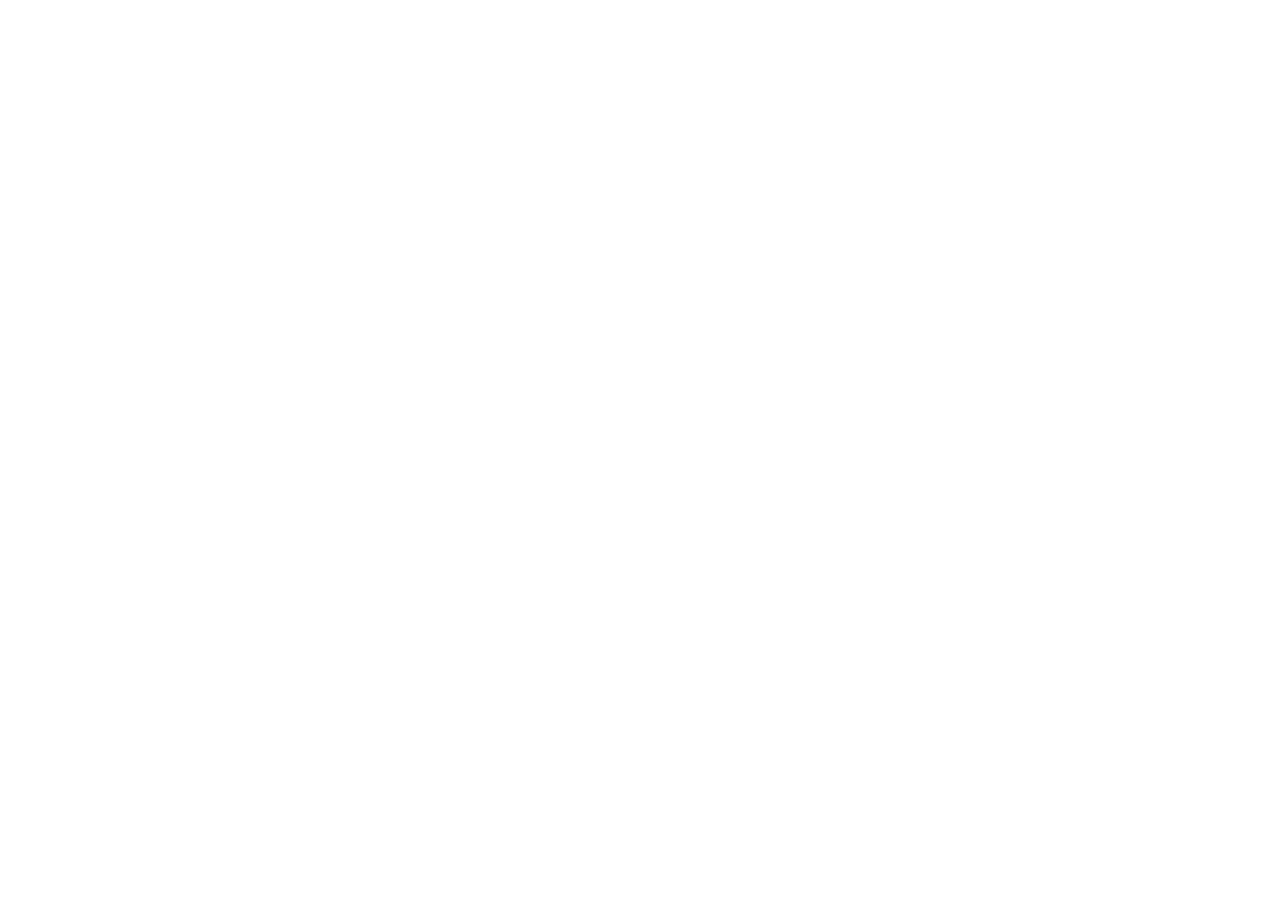
==== index.html @ 39b30212 "criado código base html do projeto social" ====
<!DOCTYPE html>
<html lang="pt-br">
<head>
    <meta charset="UTF-8">
    <meta http-equiv="X-UA-Compatible" content="IE=edge">
    <meta name="viewport" content="width=device-width, initial-scale=1.0">
    <link rel="shortcut icon" href="favicon.ico" type="image/x-icon">
    <title>Projeto Redes Sociais</title>
</head>
<body>
</body>
</html>
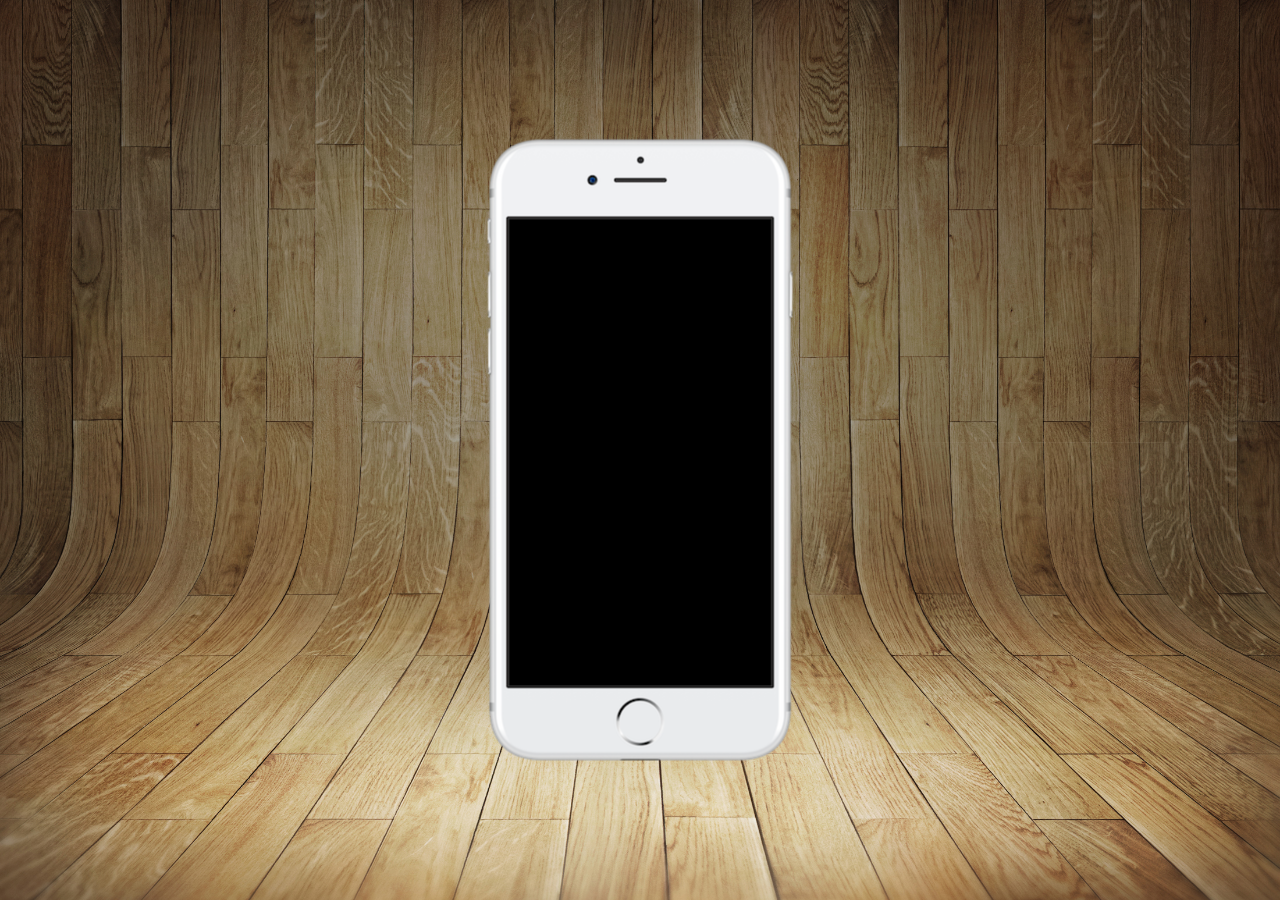
==== commit a70dc23f: "criado código css e sections do html" ====
--- a/index.html
+++ b/index.html
@@ -1,12 +1,25 @@
 <!DOCTYPE html>
 <html lang="pt-br">
+
 <head>
     <meta charset="UTF-8">
     <meta http-equiv="X-UA-Compatible" content="IE=edge">
     <meta name="viewport" content="width=device-width, initial-scale=1.0">
     <link rel="shortcut icon" href="favicon.ico" type="image/x-icon">
+    <link rel="stylesheet" href="style.css">
     <title>Projeto Redes Sociais</title>
 </head>
+
 <body>
+    <main>
+        <section id="telefone">
+
+        </section>
+
+        <section id="redes-sociais">
+
+        </section>
+    </main>
 </body>
+
 </html>--- a/style.css
+++ b/style.css
@@ -0,0 +1,36 @@
+@charset "UTF-8";
+
+* {
+    margin: 0;
+    padding: 0;
+    font-family: Arial, Helvetica, sans-serif;
+}
+
+html, body {
+    height: 100vh;
+    width: 100vw;
+    background-color: black;
+}
+
+body {
+    margin-bottom: -10px;
+    background: url(imagens/fundo-madeira.jpg) no-repeat top center;
+    background-size: cover;
+    background-attachment: fixed;
+}
+
+main {
+    position: relative;
+    height: 100vh;
+}
+
+section#telefone {
+    position: absolute;
+    top: 50%;
+    left: 50%;
+    transform: translate(-50%, -50%);
+
+    height: 627px;
+    width: 311px; 
+    background: url(imagens/frame-iphone.png) no-repeat;
+}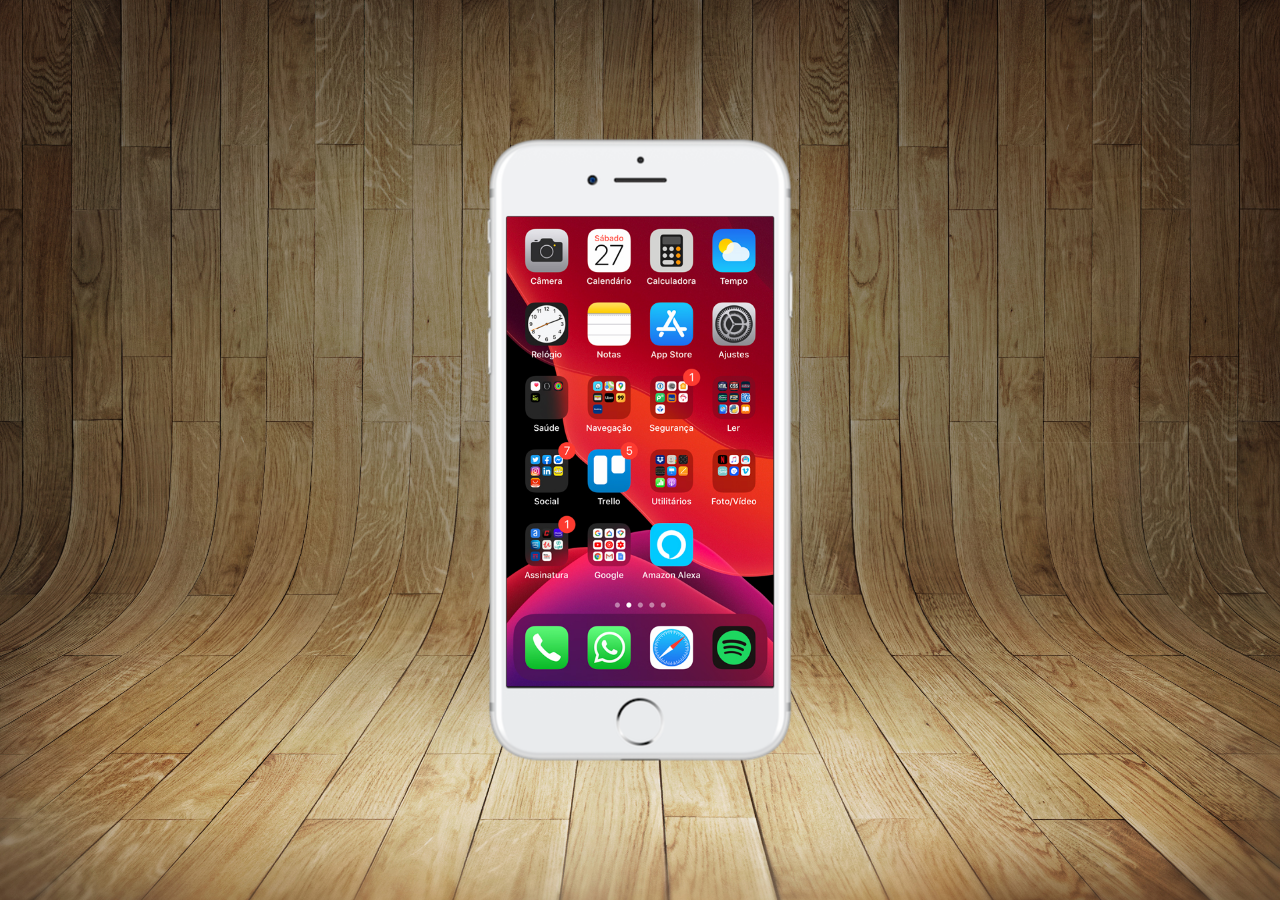
==== commit 015b6f78: "criei tela home" ====
--- a/index.html
+++ b/index.html
@@ -13,7 +13,7 @@
 <body>
     <main>
         <section id="telefone">
-
+            <iframe src="home.html" name="tela" id="tela" frameborder="0"></iframe>
         </section>
 
         <section id="redes-sociais">
--- a/style.css
+++ b/style.css
@@ -33,4 +33,12 @@
     height: 627px;
     width: 311px; 
     background: url(imagens/frame-iphone.png) no-repeat;
+}
+
+iframe#tela {
+    position: relative;
+    top: 80px;
+    left: 22px;
+    width: 267px;
+    height: 470px;
 }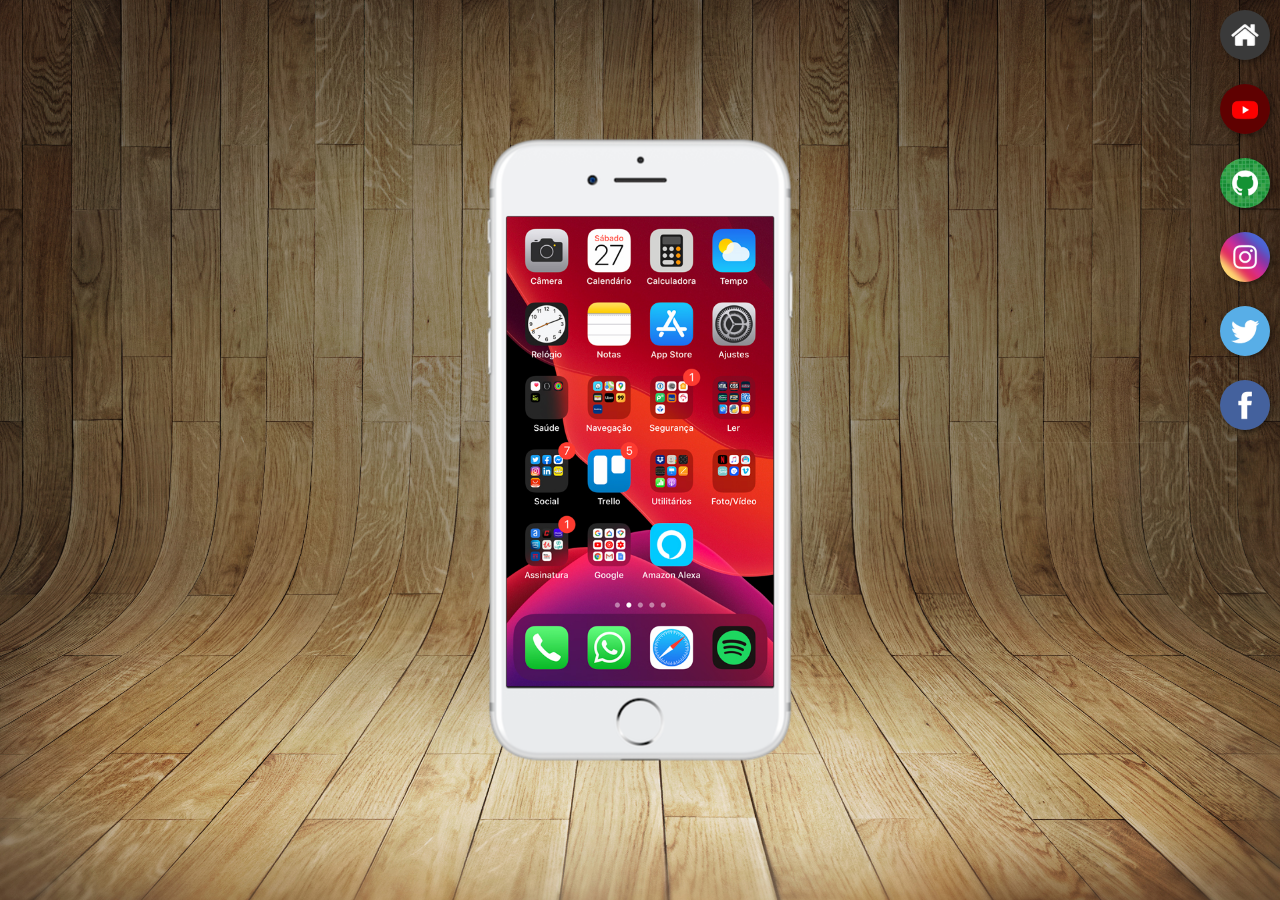
==== commit a0afddfa: "criado botões da lateral" ====
--- a/index.html
+++ b/index.html
@@ -13,10 +13,23 @@
 <body>
     <main>
         <section id="telefone">
-            <iframe src="home.html" name="tela" id="tela" frameborder="0"></iframe>
+            <iframe src="home.html" name="tela" id="tela" frameborder="0">
+                Seu navegador não é compatível.
+            </iframe>
         </section>
 
         <section id="redes-sociais">
+            <a href="#" target="tela"><img src="imagens/logo-home.jpg" alt="logo-home.jpg"></a> <br>
+
+            <a href="#" target="tela"><img src="imagens/logo-youtube.jpg" alt="logo-youtube.jpg"></a> <br>
+
+            <a href="#" target="tela"><img src="imagens/logo-github.jpg" alt="logo-github.jpg"></a> <br>
+
+            <a href="#" target="tela"><img src="imagens/logo-instagram.jpg" alt="logo-instagram.jpg"></a> <br>
+
+            <a href="#" target="tela"><img src="imagens/logo-twitter.jpg" alt="logo-twitter.jpg"></a> <br>
+
+            <a href="#" target="tela"><img src="imagens/logo-facebook.jpg" alt="logo-facebook.jpg"></a> <br>
 
         </section>
     </main>
--- a/style.css
+++ b/style.css
@@ -6,7 +6,8 @@
     font-family: Arial, Helvetica, sans-serif;
 }
 
-html, body {
+html,
+body {
     height: 100vh;
     width: 100vw;
     background-color: black;
@@ -31,7 +32,7 @@
     transform: translate(-50%, -50%);
 
     height: 627px;
-    width: 311px; 
+    width: 311px;
     background: url(imagens/frame-iphone.png) no-repeat;
 }
 
@@ -41,4 +42,23 @@
     left: 22px;
     width: 267px;
     height: 470px;
+}
+
+section#redes-sociais {
+    text-align: right;
+}
+
+section#redes-sociais>a>img {
+    width: 50px;
+    margin: 10px;
+    border-radius: 50%;
+    box-shadow: 2px 2px 5px rgba(0, 0, 0, 0.399);
+    box-sizing: border-box; /*Para a bordar fazer parte da caixa*/
+}
+
+section#redes-sociais img:hover {
+    border: 2px solid rgba(255, 255, 255, 0.61);
+    transform: translate(-3px, -3px);
+    box-shadow: 5px 5px 10px rgba(0, 0, 0, 0.64);
+    transition: transform 0.3s;
 }